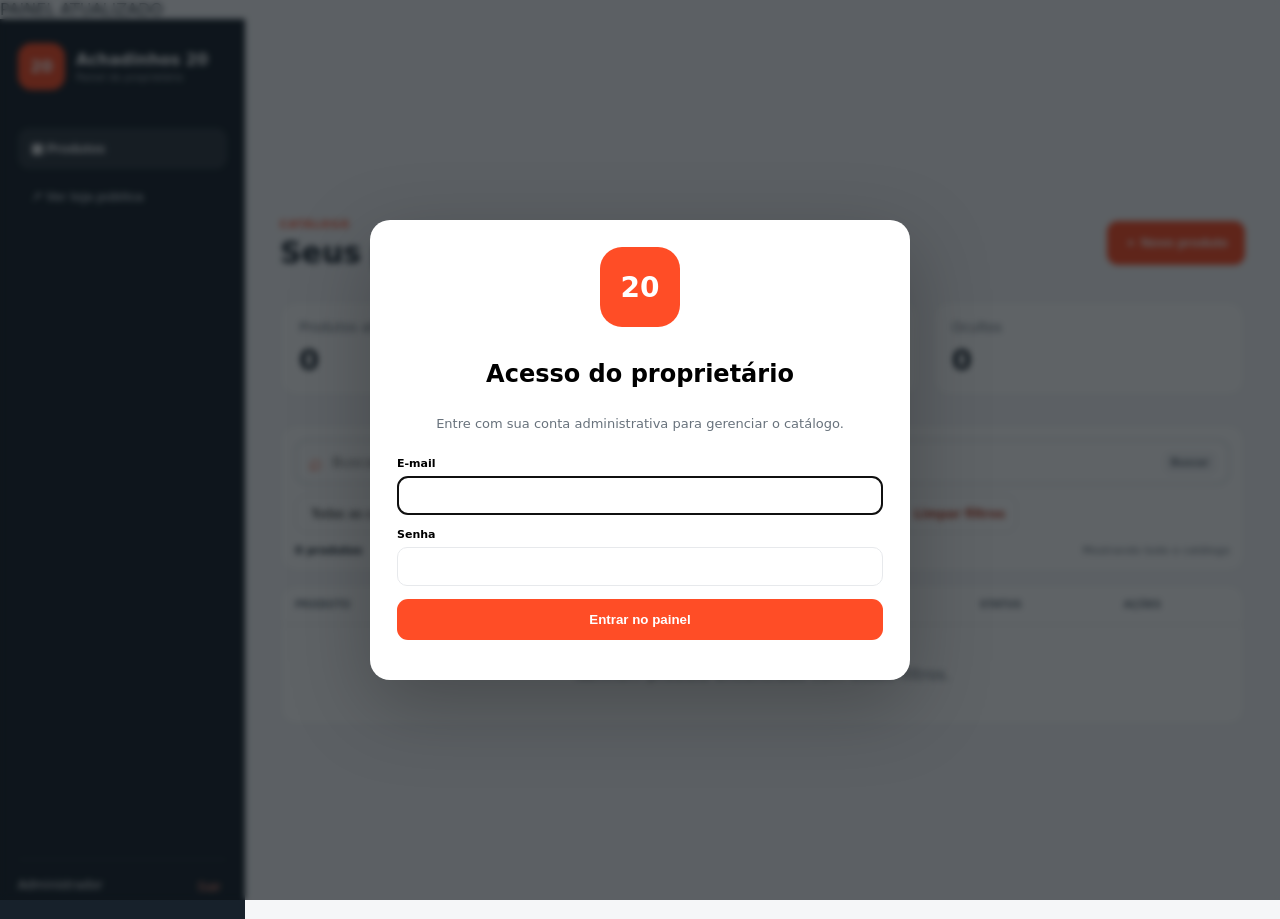
==== admin.html @ 892258c8 "Atualização da loja e paineldo painel painel" ====
<!doctype html><html lang="pt-BR"><head><meta charset="UTF-8"><meta name="viewport" content="width=device-width,initial-scale=1"><meta name="theme-color" content="#17212b"><title>Painel — Achadinhos 20</title><link rel="stylesheet" href="admin.css"><link rel="stylesheet" href="photo.css"></head><body><div class="version-badge">PAINEL ATUALIZADO</div>
<main class="shell"><aside><div class="owner-brand"><div class="logo-chip" aria-hidden="true">20</div><span><b>Achadinhos 20</b><small>Painel do proprietário</small></span></div><nav><button class="active">▦ Produtos</button><button id="viewStore">↗ Ver loja pública</button></nav><div class="owner"><span>Administrador</span><button id="logout">Sair</button></div></aside>
<section class="content"><header><div><small>CATÁLOGO</small><h1>Seus produtos</h1></div><button id="newProduct" class="primary">＋ Novo produto</button></header><div class="stats"><article><small>Produtos ativos</small><strong id="activeCount">0</strong></article><article><small>Até R$20</small><strong id="validCount">0</strong></article><article><small>Ocultos</small><strong id="hiddenCount">0</strong></article></div><section class="catalog-tools" aria-label="Localizar produtos"><div class="search-box"><span>⌕</span><input id="adminSearch" placeholder="Buscar por nome, categoria ou subcategoria..." autocomplete="off"><kbd>Buscar</kbd></div><div class="toolbar"><select id="adminCategory"><option value="">Todas as categorias</option></select><select id="adminStatus"><option value="">Todos os status</option><option value="active">Ativos</option><option value="hidden">Ocultos</option><option value="overprice">Acima de R$20</option></select><select id="adminReview"><option value="">Toda conferência</option><option value="pending">Precisam conferir</option><option value="today">Conferidos hoje</option></select><select id="adminSort"><option value="newest">Mais recentes</option><option value="az">Nome: A–Z</option><option value="price-low">Menor preço</option><option value="price-high">Maior preço</option></select><button id="clearAdminFilters" type="button">Limpar filtros</button></div><div class="filter-summary"><strong id="filteredCount">0 produtos</strong><span id="filterHint">Mostrando todo o catálogo</span></div></section><div class="table-wrap"><table><thead><tr><th>Produto</th><th>Categoria</th><th>Preço e conferência</th><th>Status</th><th>Ações</th></tr></thead><tbody id="productRows"></tbody></table><div id="adminEmpty" class="empty">Nenhum produto encontrado com esses filtros.</div></div></section></main>
<dialog id="loginDialog"><form class="login-card"><div class="login-logo" aria-hidden="true">20</div><h2>Acesso do proprietário</h2><p>Entre com sua conta administrativa para gerenciar o catálogo.</p><label>E-mail<input id="email" type="email" autocomplete="username" required></label><label>Senha<input id="password" type="password" autocomplete="current-password" required></label><button id="login" class="primary" type="submit">Entrar no painel</button><span id="loginError"></span></form></dialog>
<dialog id="productDialog"><form class="product-form"><div class="form-head"><div><small>PRODUTO</small><h2 id="formTitle">Novo produto</h2></div><button type="button" id="closeForm">×</button></div><input id="productId" type="hidden"><label>Nome<input id="name" required></label><div class="two"><label>Preço (R$)<input id="price" type="number" min="0.01" step="0.01" required></label><label>Categoria<select id="category" required></select></label></div><label>Subcategoria<input id="subcategory" required></label><label>Descrição do produto<textarea id="description" maxlength="1200" rows="4" placeholder="Explique para que serve, material, tamanho e principais vantagens."></textarea></label><label>Link de afiliado da Shopee<input id="affiliateUrl" type="url" required placeholder="Cole o link exclusivo deste produto"></label><input id="imageUrl" type="hidden"><input id="imageUrls" type="hidden"><input id="videoUrl" type="hidden"><label class="photo-picker">Fotos do produto<input id="imageFile" type="file" multiple accept="image/jpeg,image/png,image/webp"><span>📷 Escolher até 5 fotos</span></label><div id="imagePreviews" class="image-previews"></div><label class="photo-picker">Vídeo curto do produto<input id="videoFile" type="file" accept="video/mp4,video/webm"><span>🎥 Escolher 1 vídeo de até 20 MB</span></label><video id="videoPreview" class="video-preview" controls hidden></video><small class="media-note">A primeira foto será a capa mostrada na vitrine.</small><label class="toggle"><input id="active" type="checkbox" checked><span>Produto visível na loja</span></label><div class="warning" id="priceWarning" hidden>Produtos acima de R$20 serão ocultados automaticamente.</div><button class="primary" type="submit">Salvar produto</button></form></dialog>
<div id="toast"></div><link rel="stylesheet" href="admin-enhanced.css"><script src="config.js"></script><script src="admin.js"></script><script src="photo-upload.js"></script><script src="admin-enhanced.js"></script></body></html>
---- admin.css ----
:root{--orange:#ff4d26;--navy:#17212b;--muted:#68727c;--line:#e7e9ec;--bg:#f5f6f8}*{box-sizing:border-box}body{margin:0;background:var(--bg);color:var(--navy);font-family:Inter,system-ui,sans-serif}.shell{min-height:100vh;display:grid;grid-template-columns:245px 1fr}aside{background:var(--navy);color:white;padding:24px 18px;display:flex;flex-direction:column}.owner-brand{display:flex;align-items:center;gap:11px}.owner-brand img{width:47px;height:47px;border-radius:14px}.owner-brand span{display:flex;flex-direction:column}.owner-brand small{font-size:10px;color:#aab1b7;margin-top:3px}aside nav{display:flex;flex-direction:column;gap:7px;margin-top:38px}aside nav button{border:0;background:none;color:#aeb6bd;text-align:left;padding:13px;border-radius:11px;font-weight:700}aside nav button.active{background:rgba(255,255,255,.1);color:white}.owner{margin-top:auto;border-top:1px solid rgba(255,255,255,.12);padding-top:18px;display:flex;justify-content:space-between;font-size:12px}.owner button{color:#ff937b;background:none;border:0}.content{padding:35px;max-width:1250px;width:100%;margin:auto}.content header{display:flex;justify-content:space-between;align-items:center}.content header small,.form-head small{font-size:10px;color:var(--orange);font-weight:800;letter-spacing:1.4px}h1{margin:3px 0;font-size:30px}.primary{border:0;background:var(--orange);color:white;border-radius:11px;padding:13px 17px;font-weight:800;cursor:pointer}.stats{display:grid;grid-template-columns:repeat(3,1fr);gap:14px;margin:28px 0}.stats article{background:white;border:1px solid var(--line);border-radius:16px;padding:18px}.stats small{display:block;color:var(--muted)}.stats strong{display:block;font-size:29px;margin-top:8px}.toolbar{display:flex;gap:10px;margin-bottom:12px}.toolbar input,.toolbar select{background:white;border:1px solid var(--line);border-radius:11px;padding:12px}.toolbar input{flex:1}.table-wrap{background:white;border:1px solid var(--line);border-radius:16px;overflow:auto}table{width:100%;border-collapse:collapse;min-width:650px}th,td{text-align:left;padding:14px;border-bottom:1px solid var(--line);font-size:12px}th{color:var(--muted);font-size:10px;text-transform:uppercase}.product-cell{display:flex;align-items:center;gap:10px}.product-cell img{width:44px;height:44px;object-fit:cover;border-radius:9px;background:#f2f2f2}.status{padding:5px 8px;border-radius:100px;font-weight:800;font-size:10px}.status.on{background:#e8f7f0;color:#168758}.status.off{background:#f3f3f3;color:#777}.actions button{border:0;background:#f1f3f5;border-radius:8px;padding:7px;margin-right:4px}.empty{text-align:center;color:var(--muted);padding:40px}dialog{border:0;border-radius:20px;padding:0;max-width:540px;width:calc(100% - 25px);box-shadow:0 25px 80px rgba(0,0,0,.25)}dialog::backdrop{background:rgba(10,16,21,.65);backdrop-filter:blur(3px)}.login-card,.product-form{padding:27px;display:flex;flex-direction:column;gap:13px}.login-card img{width:80px;height:80px;border-radius:22px;margin:auto}.login-card{text-align:center}.login-card p{color:var(--muted);font-size:13px;margin-top:-5px}.login-card label,.product-form label{text-align:left;display:flex;flex-direction:column;gap:6px;font-size:11px;font-weight:800}.login-card input,.product-form input,.product-form select{border:1px solid var(--line);border-radius:10px;padding:12px;font:inherit}.login-card span{color:#c13d29;font-size:11px}.form-head{display:flex;justify-content:space-between}.form-head h2{margin:3px 0}.form-head button{border:0;background:none;font-size:28px}.two{display:grid;grid-template-columns:1fr 1fr;gap:10px}.toggle{flex-direction:row!important;align-items:center}.warning{background:#fff1df;color:#8a5411;padding:10px;border-radius:9px;font-size:11px}#toast{position:fixed;bottom:20px;left:50%;transform:translate(-50%,100px);background:var(--navy);color:#fff;padding:12px 18px;border-radius:10px;transition:.2s;font-size:12px}#toast.show{transform:translate(-50%,0)}@media(max-width:750px){.shell{display:block}aside{padding:13px 16px;display:flex;flex-direction:row;align-items:center}.owner-brand img{width:40px;height:40px}.owner-brand small,aside nav,.owner{display:none}.content{padding:20px 13px}.content header{align-items:end}.stats{gap:7px;margin:20px 0}.stats article{padding:13px}.stats strong{font-size:23px}.toolbar{flex-direction:column}.two{grid-template-columns:1fr}}
---- photo.css ----
.photo-picker input{display:none}.photo-picker span{border:1px dashed #ff9e88;background:#fff5f1;color:#cf3d1d;padding:15px;border-radius:11px;text-align:center;font-size:13px;cursor:pointer}.product-form textarea{border:1px solid var(--line);border-radius:10px;padding:12px;font:inherit;resize:vertical}.image-previews{display:grid;grid-template-columns:repeat(3,1fr);gap:8px}.image-previews img{width:100%;aspect-ratio:1;object-fit:cover;border-radius:10px;background:#f5f5f5;border:1px solid var(--line)}.video-preview{width:100%;max-height:260px;border-radius:12px;background:#111}.media-note{color:var(--muted);font-size:11px}.product-form button[type="submit"]:disabled{opacity:.65;cursor:wait;background:#7a8188}.logo-chip,.login-logo{display:grid;place-items:center;background:#ff4d26;color:#fff;font-weight:900}.logo-chip{width:47px;height:47px;border-radius:14px}.login-logo{width:80px;height:80px;border-radius:22px;margin:auto;font-size:28px}.reviewed-today{background:#eaf9f0}.reviewed-today td{border-bottom-color:#c9ead5}.review-state{margin-top:7px;padding:5px 8px;border-radius:8px;font-weight:800;width:max-content}.review-state.done{background:#c9f0d8;color:#08763b}.review-state.pending{background:#fff0dc;color:#96520b}.shop-link{display:inline-block;text-decoration:none;background:#fff0e9;color:#c83b19;border-radius:8px;padding:7px;margin:2px;font-weight:800}.actions button:disabled{background:#bfe8ce;color:#08763b}.needs-review{background:#fffdfa}
---- admin-enhanced.css ----
.catalog-tools{background:#fff;border:1px solid var(--line);border-radius:16px;padding:14px;margin-bottom:12px}.search-box{display:flex;align-items:center;gap:10px;border:2px solid #dfe3e7;border-radius:12px;padding:0 12px;background:#fff}.search-box:focus-within{border-color:var(--orange);box-shadow:0 0 0 3px rgba(255,77,38,.1)}.search-box span{font-size:22px;color:var(--orange)}.search-box input{flex:1;min-width:0;border:0;outline:0;padding:13px 0;font:inherit;font-size:14px}.search-box kbd{font:700 10px Inter,system-ui;background:#f2f3f5;color:var(--muted);padding:5px 7px;border-radius:6px}.catalog-tools .toolbar{display:flex;gap:8px;margin:10px 0 0;flex-wrap:wrap}.catalog-tools .toolbar select,.catalog-tools .toolbar button{background:#fff;border:1px solid var(--line);border-radius:10px;padding:10px 11px;font:inherit;font-size:12px}.catalog-tools .toolbar button{color:#b3361c;font-weight:800;cursor:pointer}.filter-summary{display:flex;justify-content:space-between;gap:10px;margin-top:11px;font-size:11px;color:var(--muted)}.filter-summary strong{color:var(--navy)}tr[hidden]{display:none}.matched-text{background:#fff1cc;border-radius:3px;padding:0 2px}@media(max-width:750px){.catalog-tools .toolbar{display:grid;grid-template-columns:1fr 1fr}.catalog-tools .toolbar button{grid-column:1/-1}.filter-summary{align-items:flex-start;flex-direction:column}.search-box kbd{display:none}}
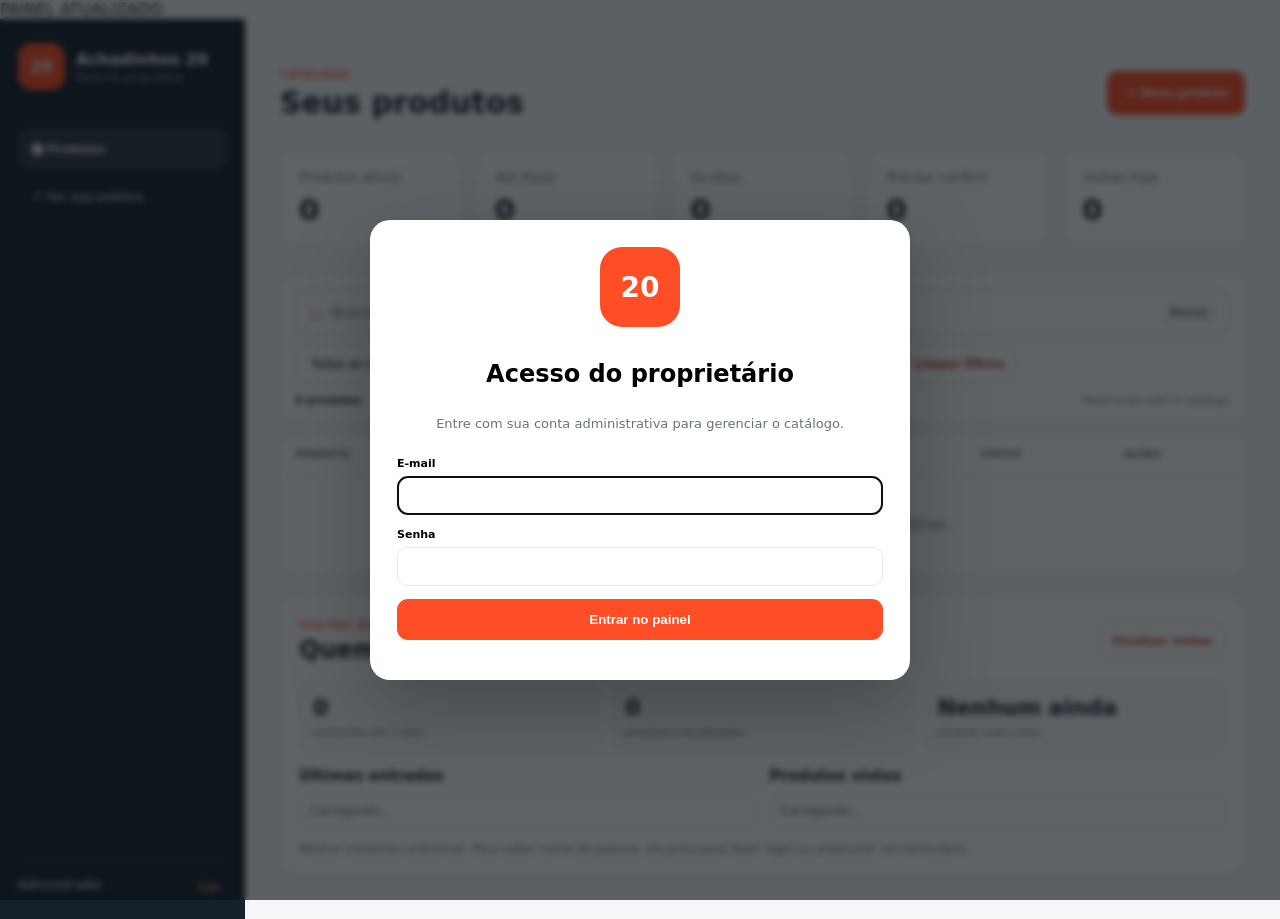
==== commit 4e0fbf80: "Add files via upload" ====
--- a/admin.html
+++ b/admin.html
@@ -1,6 +1,6 @@
 <!doctype html><html lang="pt-BR"><head><meta charset="UTF-8"><meta name="viewport" content="width=device-width,initial-scale=1"><meta name="theme-color" content="#17212b"><title>Painel — Achadinhos 20</title><link rel="stylesheet" href="admin.css"><link rel="stylesheet" href="photo.css"></head><body><div class="version-badge">PAINEL ATUALIZADO</div>
 <main class="shell"><aside><div class="owner-brand"><div class="logo-chip" aria-hidden="true">20</div><span><b>Achadinhos 20</b><small>Painel do proprietário</small></span></div><nav><button class="active">▦ Produtos</button><button id="viewStore">↗ Ver loja pública</button></nav><div class="owner"><span>Administrador</span><button id="logout">Sair</button></div></aside>
-<section class="content"><header><div><small>CATÁLOGO</small><h1>Seus produtos</h1></div><button id="newProduct" class="primary">＋ Novo produto</button></header><div class="stats"><article><small>Produtos ativos</small><strong id="activeCount">0</strong></article><article><small>Até R$20</small><strong id="validCount">0</strong></article><article><small>Ocultos</small><strong id="hiddenCount">0</strong></article></div><section class="catalog-tools" aria-label="Localizar produtos"><div class="search-box"><span>⌕</span><input id="adminSearch" placeholder="Buscar por nome, categoria ou subcategoria..." autocomplete="off"><kbd>Buscar</kbd></div><div class="toolbar"><select id="adminCategory"><option value="">Todas as categorias</option></select><select id="adminStatus"><option value="">Todos os status</option><option value="active">Ativos</option><option value="hidden">Ocultos</option><option value="overprice">Acima de R$20</option></select><select id="adminReview"><option value="">Toda conferência</option><option value="pending">Precisam conferir</option><option value="today">Conferidos hoje</option></select><select id="adminSort"><option value="newest">Mais recentes</option><option value="az">Nome: A–Z</option><option value="price-low">Menor preço</option><option value="price-high">Maior preço</option></select><button id="clearAdminFilters" type="button">Limpar filtros</button></div><div class="filter-summary"><strong id="filteredCount">0 produtos</strong><span id="filterHint">Mostrando todo o catálogo</span></div></section><div class="table-wrap"><table><thead><tr><th>Produto</th><th>Categoria</th><th>Preço e conferência</th><th>Status</th><th>Ações</th></tr></thead><tbody id="productRows"></tbody></table><div id="adminEmpty" class="empty">Nenhum produto encontrado com esses filtros.</div></div></section></main>
+<section class="content"><header><div><small>CATÁLOGO</small><h1>Seus produtos</h1></div><button id="newProduct" class="primary">＋ Novo produto</button></header><div class="stats"><article><small>Produtos ativos</small><strong id="activeCount">0</strong></article><article><small>Até R$20</small><strong id="validCount">0</strong></article><article><small>Ocultos</small><strong id="hiddenCount">0</strong></article><article><small>Precisa conferir</small><strong id="pendingReviewCount">0</strong></article><article><small>Visitas hoje</small><strong id="todayVisitCount">0</strong></article></div><section class="catalog-tools" aria-label="Localizar produtos"><div class="search-box"><span>⌕</span><input id="adminSearch" placeholder="Buscar por nome, categoria ou subcategoria..." autocomplete="off"><kbd>Buscar</kbd></div><div class="toolbar"><select id="adminCategory"><option value="">Todas as categorias</option></select><select id="adminStatus"><option value="">Todos os status</option><option value="active">Ativos</option><option value="hidden">Ocultos</option><option value="overprice">Acima de R$20</option></select><select id="adminReview"><option value="">Toda conferência</option><option value="pending">Precisam conferir</option><option value="today">Conferidos hoje</option></select><select id="adminSort"><option value="newest">Mais recentes</option><option value="az">Nome: A–Z</option><option value="price-low">Menor preço</option><option value="price-high">Maior preço</option></select><button id="clearAdminFilters" type="button">Limpar filtros</button></div><div class="filter-summary"><strong id="filteredCount">0 produtos</strong><span id="filterHint">Mostrando todo o catálogo</span></div></section><div class="table-wrap"><table><thead><tr><th>Produto</th><th>Categoria</th><th>Preço e conferência</th><th>Status</th><th>Ações</th></tr></thead><tbody id="productRows"></tbody></table><div id="adminEmpty" class="empty">Nenhum produto encontrado com esses filtros.</div></div><section class="visits-panel" aria-label="Visitas da loja"><div class="visits-head"><div><small>VISITAS DA LOJA</small><h2>Quem entrou e o que viu</h2></div><button id="reloadVisits" type="button">Atualizar visitas</button></div><div class="visit-grid"><article><strong id="weekVisitCount">0</strong><span>visitantes em 7 dias</span></article><article><strong id="productViewCount">0</strong><span>produtos visualizados</span></article><article><strong id="topViewedProduct">Nenhum ainda</strong><span>produto mais visto</span></article></div><div class="visit-lists"><div><h3>Últimas entradas</h3><ul id="visitorRows"><li>Carregando...</li></ul></div><div><h3>Produtos vistos</h3><ul id="viewedRows"><li>Carregando...</li></ul></div></div><p id="visitorNotice">Mostra visitantes anônimos. Para saber nome da pessoa, ela precisaria fazer login ou preencher um formulário.</p></section></section></main>
 <dialog id="loginDialog"><form class="login-card"><div class="login-logo" aria-hidden="true">20</div><h2>Acesso do proprietário</h2><p>Entre com sua conta administrativa para gerenciar o catálogo.</p><label>E-mail<input id="email" type="email" autocomplete="username" required></label><label>Senha<input id="password" type="password" autocomplete="current-password" required></label><button id="login" class="primary" type="submit">Entrar no painel</button><span id="loginError"></span></form></dialog>
 <dialog id="productDialog"><form class="product-form"><div class="form-head"><div><small>PRODUTO</small><h2 id="formTitle">Novo produto</h2></div><button type="button" id="closeForm">×</button></div><input id="productId" type="hidden"><label>Nome<input id="name" required></label><div class="two"><label>Preço (R$)<input id="price" type="number" min="0.01" step="0.01" required></label><label>Categoria<select id="category" required></select></label></div><label>Subcategoria<input id="subcategory" required></label><label>Descrição do produto<textarea id="description" maxlength="1200" rows="4" placeholder="Explique para que serve, material, tamanho e principais vantagens."></textarea></label><label>Link de afiliado da Shopee<input id="affiliateUrl" type="url" required placeholder="Cole o link exclusivo deste produto"></label><input id="imageUrl" type="hidden"><input id="imageUrls" type="hidden"><input id="videoUrl" type="hidden"><label class="photo-picker">Fotos do produto<input id="imageFile" type="file" multiple accept="image/jpeg,image/png,image/webp"><span>📷 Escolher até 5 fotos</span></label><div id="imagePreviews" class="image-previews"></div><label class="photo-picker">Vídeo curto do produto<input id="videoFile" type="file" accept="video/mp4,video/webm"><span>🎥 Escolher 1 vídeo de até 20 MB</span></label><video id="videoPreview" class="video-preview" controls hidden></video><small class="media-note">A primeira foto será a capa mostrada na vitrine.</small><label class="toggle"><input id="active" type="checkbox" checked><span>Produto visível na loja</span></label><div class="warning" id="priceWarning" hidden>Produtos acima de R$20 serão ocultados automaticamente.</div><button class="primary" type="submit">Salvar produto</button></form></dialog>
 <div id="toast"></div><link rel="stylesheet" href="admin-enhanced.css"><script src="config.js"></script><script src="admin.js"></script><script src="photo-upload.js"></script><script src="admin-enhanced.js"></script></body></html>
--- a/admin-enhanced.css
+++ b/admin-enhanced.css
@@ -1 +1 @@
-.catalog-tools{background:#fff;border:1px solid var(--line);border-radius:16px;padding:14px;margin-bottom:12px}.search-box{display:flex;align-items:center;gap:10px;border:2px solid #dfe3e7;border-radius:12px;padding:0 12px;background:#fff}.search-box:focus-within{border-color:var(--orange);box-shadow:0 0 0 3px rgba(255,77,38,.1)}.search-box span{font-size:22px;color:var(--orange)}.search-box input{flex:1;min-width:0;border:0;outline:0;padding:13px 0;font:inherit;font-size:14px}.search-box kbd{font:700 10px Inter,system-ui;background:#f2f3f5;color:var(--muted);padding:5px 7px;border-radius:6px}.catalog-tools .toolbar{display:flex;gap:8px;margin:10px 0 0;flex-wrap:wrap}.catalog-tools .toolbar select,.catalog-tools .toolbar button{background:#fff;border:1px solid var(--line);border-radius:10px;padding:10px 11px;font:inherit;font-size:12px}.catalog-tools .toolbar button{color:#b3361c;font-weight:800;cursor:pointer}.filter-summary{display:flex;justify-content:space-between;gap:10px;margin-top:11px;font-size:11px;color:var(--muted)}.filter-summary strong{color:var(--navy)}tr[hidden]{display:none}.matched-text{background:#fff1cc;border-radius:3px;padding:0 2px}@media(max-width:750px){.catalog-tools .toolbar{display:grid;grid-template-columns:1fr 1fr}.catalog-tools .toolbar button{grid-column:1/-1}.filter-summary{align-items:flex-start;flex-direction:column}.search-box kbd{display:none}}
+.catalog-tools{background:#fff;border:1px solid var(--line);border-radius:16px;padding:14px;margin-bottom:12px}.search-box{display:flex;align-items:center;gap:10px;border:2px solid #dfe3e7;border-radius:12px;padding:0 12px;background:#fff}.search-box:focus-within{border-color:var(--orange);box-shadow:0 0 0 3px rgba(255,77,38,.1)}.search-box span{font-size:22px;color:var(--orange)}.search-box input{flex:1;min-width:0;border:0;outline:0;padding:13px 0;font:inherit;font-size:14px}.search-box kbd{font:700 10px Inter,system-ui;background:#f2f3f5;color:var(--muted);padding:5px 7px;border-radius:6px}.catalog-tools .toolbar{display:flex;gap:8px;margin:10px 0 0;flex-wrap:wrap}.catalog-tools .toolbar select,.catalog-tools .toolbar button{background:#fff;border:1px solid var(--line);border-radius:10px;padding:10px 11px;font:inherit;font-size:12px}.catalog-tools .toolbar button{color:#b3361c;font-weight:800;cursor:pointer}.filter-summary{display:flex;justify-content:space-between;gap:10px;margin-top:11px;font-size:11px;color:var(--muted)}.filter-summary strong{color:var(--navy)}tr[hidden]{display:none}.matched-text{background:#fff1cc;border-radius:3px;padding:0 2px}.stats{grid-template-columns:repeat(5,1fr)}.review-actions{display:flex;gap:6px;flex-wrap:wrap;margin-top:6px}.review-actions button,.actions .price-change{font-weight:800}.actions .price-ok{background:#e7f8ef;color:#08763b}.actions .price-change{background:#fff0e9;color:#bd381b}.visits-panel{margin-top:20px;background:#fff;border:1px solid var(--line);border-radius:18px;padding:18px}.visits-head{display:flex;align-items:center;justify-content:space-between;gap:12px;margin-bottom:14px}.visits-head small{font-size:10px;color:var(--orange);font-weight:900;letter-spacing:1.4px}.visits-head h2{margin:3px 0;font-size:24px}.visits-head button{border:1px solid var(--line);background:#fff;border-radius:10px;padding:10px 12px;font-weight:800;color:#bd381b}.visit-grid{display:grid;grid-template-columns:repeat(3,1fr);gap:10px;margin-bottom:14px}.visit-grid article{background:#f7f8fa;border:1px solid var(--line);border-radius:14px;padding:13px}.visit-grid strong{display:block;font-size:22px;line-height:1.2}.visit-grid span{display:block;color:var(--muted);font-size:11px;margin-top:4px}.visit-lists{display:grid;grid-template-columns:1fr 1fr;gap:14px}.visit-lists h3{font-size:15px;margin:0 0 8px}.visit-lists ul{list-style:none;margin:0;padding:0;display:grid;gap:7px}.visit-lists li{border:1px solid var(--line);border-radius:12px;padding:10px;font-size:12px;color:#4f5a64}.visit-lists b{color:var(--navy)}.visit-lists small{display:block;color:var(--muted);margin-top:3px}#visitorNotice{margin:13px 0 0;color:var(--muted);font-size:12px}@media(max-width:950px){.stats{grid-template-columns:repeat(3,1fr)}.visit-grid,.visit-lists{grid-template-columns:1fr}}@media(max-width:750px){.catalog-tools .toolbar{display:grid;grid-template-columns:1fr 1fr}.catalog-tools .toolbar button{grid-column:1/-1}.filter-summary{align-items:flex-start;flex-direction:column}.search-box kbd{display:none}.stats{grid-template-columns:repeat(2,1fr)}.visits-panel{padding:14px}.visits-head{align-items:flex-start;flex-direction:column}.visits-head h2{font-size:21px}}
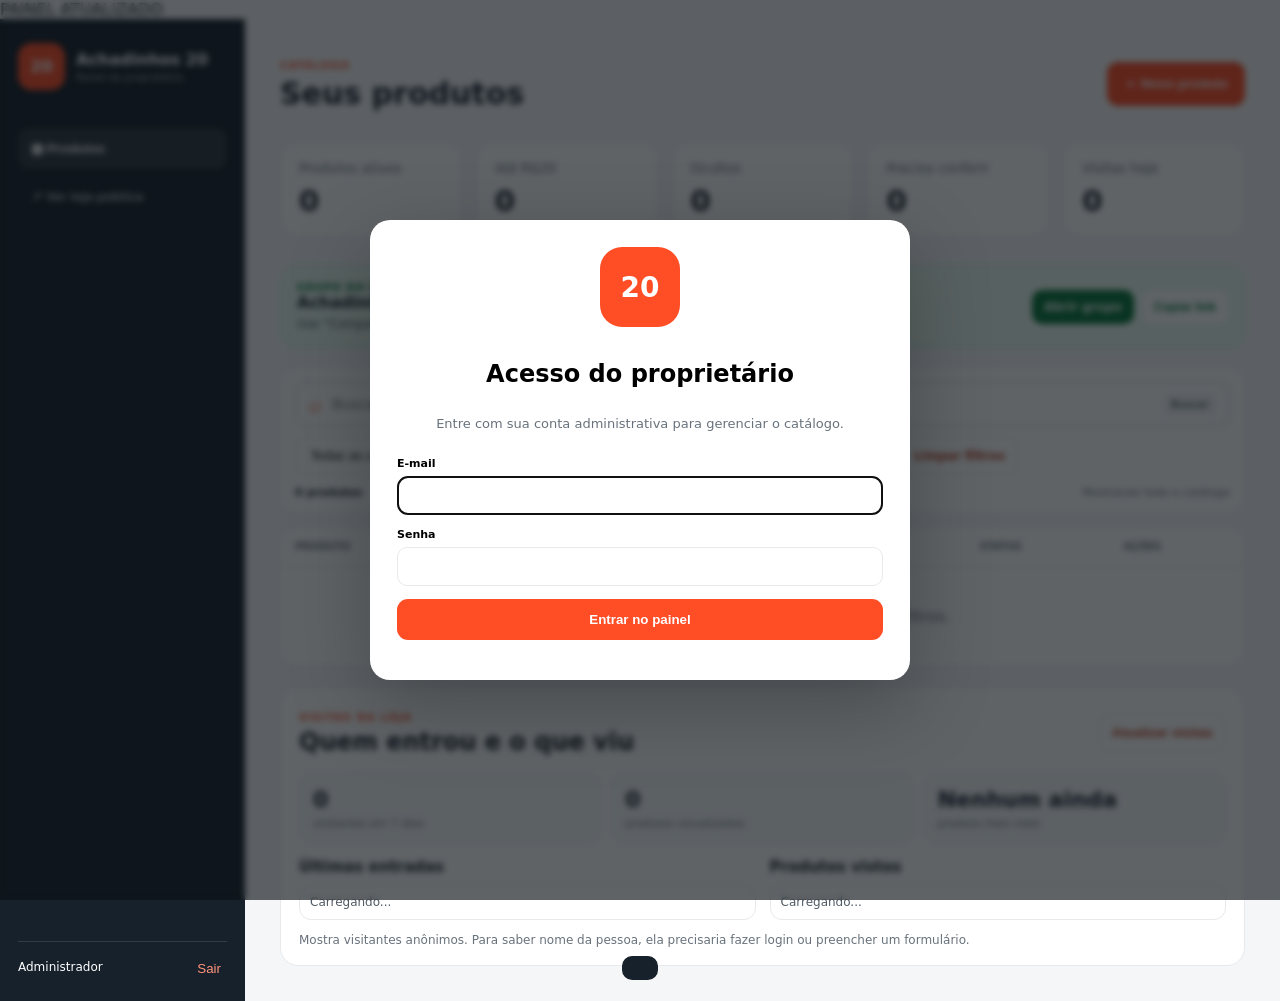
==== commit e7dfe715: "Add files via upload" ====
--- a/admin.html
+++ b/admin.html
@@ -1,6 +1,6 @@
 <!doctype html><html lang="pt-BR"><head><meta charset="UTF-8"><meta name="viewport" content="width=device-width,initial-scale=1"><meta name="theme-color" content="#17212b"><title>Painel — Achadinhos 20</title><link rel="stylesheet" href="admin.css"><link rel="stylesheet" href="photo.css"></head><body><div class="version-badge">PAINEL ATUALIZADO</div>
 <main class="shell"><aside><div class="owner-brand"><div class="logo-chip" aria-hidden="true">20</div><span><b>Achadinhos 20</b><small>Painel do proprietário</small></span></div><nav><button class="active">▦ Produtos</button><button id="viewStore">↗ Ver loja pública</button></nav><div class="owner"><span>Administrador</span><button id="logout">Sair</button></div></aside>
-<section class="content"><header><div><small>CATÁLOGO</small><h1>Seus produtos</h1></div><button id="newProduct" class="primary">＋ Novo produto</button></header><div class="stats"><article><small>Produtos ativos</small><strong id="activeCount">0</strong></article><article><small>Até R$20</small><strong id="validCount">0</strong></article><article><small>Ocultos</small><strong id="hiddenCount">0</strong></article><article><small>Precisa conferir</small><strong id="pendingReviewCount">0</strong></article><article><small>Visitas hoje</small><strong id="todayVisitCount">0</strong></article></div><section class="catalog-tools" aria-label="Localizar produtos"><div class="search-box"><span>⌕</span><input id="adminSearch" placeholder="Buscar por nome, categoria ou subcategoria..." autocomplete="off"><kbd>Buscar</kbd></div><div class="toolbar"><select id="adminCategory"><option value="">Todas as categorias</option></select><select id="adminStatus"><option value="">Todos os status</option><option value="active">Ativos</option><option value="hidden">Ocultos</option><option value="overprice">Acima de R$20</option></select><select id="adminReview"><option value="">Toda conferência</option><option value="pending">Precisam conferir</option><option value="today">Conferidos hoje</option></select><select id="adminSort"><option value="newest">Mais recentes</option><option value="az">Nome: A–Z</option><option value="price-low">Menor preço</option><option value="price-high">Maior preço</option></select><button id="clearAdminFilters" type="button">Limpar filtros</button></div><div class="filter-summary"><strong id="filteredCount">0 produtos</strong><span id="filterHint">Mostrando todo o catálogo</span></div></section><div class="table-wrap"><table><thead><tr><th>Produto</th><th>Categoria</th><th>Preço e conferência</th><th>Status</th><th>Ações</th></tr></thead><tbody id="productRows"></tbody></table><div id="adminEmpty" class="empty">Nenhum produto encontrado com esses filtros.</div></div><section class="visits-panel" aria-label="Visitas da loja"><div class="visits-head"><div><small>VISITAS DA LOJA</small><h2>Quem entrou e o que viu</h2></div><button id="reloadVisits" type="button">Atualizar visitas</button></div><div class="visit-grid"><article><strong id="weekVisitCount">0</strong><span>visitantes em 7 dias</span></article><article><strong id="productViewCount">0</strong><span>produtos visualizados</span></article><article><strong id="topViewedProduct">Nenhum ainda</strong><span>produto mais visto</span></article></div><div class="visit-lists"><div><h3>Últimas entradas</h3><ul id="visitorRows"><li>Carregando...</li></ul></div><div><h3>Produtos vistos</h3><ul id="viewedRows"><li>Carregando...</li></ul></div></div><p id="visitorNotice">Mostra visitantes anônimos. Para saber nome da pessoa, ela precisaria fazer login ou preencher um formulário.</p></section></section></main>
+<section class="content"><header><div><small>CATÁLOGO</small><h1>Seus produtos</h1></div><button id="newProduct" class="primary">＋ Novo produto</button></header><div class="stats"><article><small>Produtos ativos</small><strong id="activeCount">0</strong></article><article><small>Até R$20</small><strong id="validCount">0</strong></article><article><small>Ocultos</small><strong id="hiddenCount">0</strong></article><article><small>Precisa conferir</small><strong id="pendingReviewCount">0</strong></article><article><small>Visitas hoje</small><strong id="todayVisitCount">0</strong></article></div><section class="whatsapp-panel"><div><small>GRUPO DO WHATSAPP</small><b>Achadinhos até R$20</b><p>Use “Compartilhar ZAP” em cada produto para mandar a mensagem pronta.</p></div><div class="whatsapp-actions"><a href="https://chat.whatsapp.com/IfJcfvUb3qGGsMD5A3uDuQ" target="_blank" rel="noopener">Abrir grupo</a><button id="copyGroupLink" type="button">Copiar link</button></div></section><section class="catalog-tools" aria-label="Localizar produtos"><div class="search-box"><span>⌕</span><input id="adminSearch" placeholder="Buscar por nome, categoria ou subcategoria..." autocomplete="off"><kbd>Buscar</kbd></div><div class="toolbar"><select id="adminCategory"><option value="">Todas as categorias</option></select><select id="adminStatus"><option value="">Todos os status</option><option value="active">Ativos</option><option value="hidden">Ocultos</option><option value="overprice">Acima de R$20</option></select><select id="adminReview"><option value="">Toda conferência</option><option value="pending">Precisam conferir</option><option value="today">Conferidos hoje</option></select><select id="adminSort"><option value="newest">Mais recentes</option><option value="az">Nome: A–Z</option><option value="price-low">Menor preço</option><option value="price-high">Maior preço</option></select><button id="clearAdminFilters" type="button">Limpar filtros</button></div><div class="filter-summary"><strong id="filteredCount">0 produtos</strong><span id="filterHint">Mostrando todo o catálogo</span></div></section><div class="table-wrap"><table><thead><tr><th>Produto</th><th>Categoria</th><th>Preço e conferência</th><th>Status</th><th>Ações</th></tr></thead><tbody id="productRows"></tbody></table><div id="adminEmpty" class="empty">Nenhum produto encontrado com esses filtros.</div></div><section class="visits-panel" aria-label="Visitas da loja"><div class="visits-head"><div><small>VISITAS DA LOJA</small><h2>Quem entrou e o que viu</h2></div><button id="reloadVisits" type="button">Atualizar visitas</button></div><div class="visit-grid"><article><strong id="weekVisitCount">0</strong><span>visitantes em 7 dias</span></article><article><strong id="productViewCount">0</strong><span>produtos visualizados</span></article><article><strong id="topViewedProduct">Nenhum ainda</strong><span>produto mais visto</span></article></div><div class="visit-lists"><div><h3>Últimas entradas</h3><ul id="visitorRows"><li>Carregando...</li></ul></div><div><h3>Produtos vistos</h3><ul id="viewedRows"><li>Carregando...</li></ul></div></div><p id="visitorNotice">Mostra visitantes anônimos. Para saber nome da pessoa, ela precisaria fazer login ou preencher um formulário.</p></section></section></main>
 <dialog id="loginDialog"><form class="login-card"><div class="login-logo" aria-hidden="true">20</div><h2>Acesso do proprietário</h2><p>Entre com sua conta administrativa para gerenciar o catálogo.</p><label>E-mail<input id="email" type="email" autocomplete="username" required></label><label>Senha<input id="password" type="password" autocomplete="current-password" required></label><button id="login" class="primary" type="submit">Entrar no painel</button><span id="loginError"></span></form></dialog>
 <dialog id="productDialog"><form class="product-form"><div class="form-head"><div><small>PRODUTO</small><h2 id="formTitle">Novo produto</h2></div><button type="button" id="closeForm">×</button></div><input id="productId" type="hidden"><label>Nome<input id="name" required></label><div class="two"><label>Preço (R$)<input id="price" type="number" min="0.01" step="0.01" required></label><label>Categoria<select id="category" required></select></label></div><label>Subcategoria<input id="subcategory" required></label><label>Descrição do produto<textarea id="description" maxlength="1200" rows="4" placeholder="Explique para que serve, material, tamanho e principais vantagens."></textarea></label><label>Link de afiliado da Shopee<input id="affiliateUrl" type="url" required placeholder="Cole o link exclusivo deste produto"></label><input id="imageUrl" type="hidden"><input id="imageUrls" type="hidden"><input id="videoUrl" type="hidden"><label class="photo-picker">Fotos do produto<input id="imageFile" type="file" multiple accept="image/jpeg,image/png,image/webp"><span>📷 Escolher até 5 fotos</span></label><div id="imagePreviews" class="image-previews"></div><label class="photo-picker">Vídeo curto do produto<input id="videoFile" type="file" accept="video/mp4,video/webm"><span>🎥 Escolher 1 vídeo de até 20 MB</span></label><video id="videoPreview" class="video-preview" controls hidden></video><small class="media-note">A primeira foto será a capa mostrada na vitrine.</small><label class="toggle"><input id="active" type="checkbox" checked><span>Produto visível na loja</span></label><div class="warning" id="priceWarning" hidden>Produtos acima de R$20 serão ocultados automaticamente.</div><button class="primary" type="submit">Salvar produto</button></form></dialog>
 <div id="toast"></div><link rel="stylesheet" href="admin-enhanced.css"><script src="config.js"></script><script src="admin.js"></script><script src="photo-upload.js"></script><script src="admin-enhanced.js"></script></body></html>
--- a/admin-enhanced.css
+++ b/admin-enhanced.css
@@ -1 +1,2 @@
 .catalog-tools{background:#fff;border:1px solid var(--line);border-radius:16px;padding:14px;margin-bottom:12px}.search-box{display:flex;align-items:center;gap:10px;border:2px solid #dfe3e7;border-radius:12px;padding:0 12px;background:#fff}.search-box:focus-within{border-color:var(--orange);box-shadow:0 0 0 3px rgba(255,77,38,.1)}.search-box span{font-size:22px;color:var(--orange)}.search-box input{flex:1;min-width:0;border:0;outline:0;padding:13px 0;font:inherit;font-size:14px}.search-box kbd{font:700 10px Inter,system-ui;background:#f2f3f5;color:var(--muted);padding:5px 7px;border-radius:6px}.catalog-tools .toolbar{display:flex;gap:8px;margin:10px 0 0;flex-wrap:wrap}.catalog-tools .toolbar select,.catalog-tools .toolbar button{background:#fff;border:1px solid var(--line);border-radius:10px;padding:10px 11px;font:inherit;font-size:12px}.catalog-tools .toolbar button{color:#b3361c;font-weight:800;cursor:pointer}.filter-summary{display:flex;justify-content:space-between;gap:10px;margin-top:11px;font-size:11px;color:var(--muted)}.filter-summary strong{color:var(--navy)}tr[hidden]{display:none}.matched-text{background:#fff1cc;border-radius:3px;padding:0 2px}.stats{grid-template-columns:repeat(5,1fr)}.review-actions{display:flex;gap:6px;flex-wrap:wrap;margin-top:6px}.review-actions button,.actions .price-change{font-weight:800}.actions .price-ok{background:#e7f8ef;color:#08763b}.actions .price-change{background:#fff0e9;color:#bd381b}.visits-panel{margin-top:20px;background:#fff;border:1px solid var(--line);border-radius:18px;padding:18px}.visits-head{display:flex;align-items:center;justify-content:space-between;gap:12px;margin-bottom:14px}.visits-head small{font-size:10px;color:var(--orange);font-weight:900;letter-spacing:1.4px}.visits-head h2{margin:3px 0;font-size:24px}.visits-head button{border:1px solid var(--line);background:#fff;border-radius:10px;padding:10px 12px;font-weight:800;color:#bd381b}.visit-grid{display:grid;grid-template-columns:repeat(3,1fr);gap:10px;margin-bottom:14px}.visit-grid article{background:#f7f8fa;border:1px solid var(--line);border-radius:14px;padding:13px}.visit-grid strong{display:block;font-size:22px;line-height:1.2}.visit-grid span{display:block;color:var(--muted);font-size:11px;margin-top:4px}.visit-lists{display:grid;grid-template-columns:1fr 1fr;gap:14px}.visit-lists h3{font-size:15px;margin:0 0 8px}.visit-lists ul{list-style:none;margin:0;padding:0;display:grid;gap:7px}.visit-lists li{border:1px solid var(--line);border-radius:12px;padding:10px;font-size:12px;color:#4f5a64}.visit-lists b{color:var(--navy)}.visit-lists small{display:block;color:var(--muted);margin-top:3px}#visitorNotice{margin:13px 0 0;color:var(--muted);font-size:12px}@media(max-width:950px){.stats{grid-template-columns:repeat(3,1fr)}.visit-grid,.visit-lists{grid-template-columns:1fr}}@media(max-width:750px){.catalog-tools .toolbar{display:grid;grid-template-columns:1fr 1fr}.catalog-tools .toolbar button{grid-column:1/-1}.filter-summary{align-items:flex-start;flex-direction:column}.search-box kbd{display:none}.stats{grid-template-columns:repeat(2,1fr)}.visits-panel{padding:14px}.visits-head{align-items:flex-start;flex-direction:column}.visits-head h2{font-size:21px}}
+.whatsapp-panel{display:flex;justify-content:space-between;gap:14px;align-items:center;background:#eaf9f0;border:1px solid #c9ead5;border-radius:16px;padding:16px;margin:0 0 18px}.whatsapp-panel small{display:block;color:#08763b;font-size:10px;font-weight:900;letter-spacing:1px}.whatsapp-panel p{margin:5px 0 0;color:#46515b;font-size:12px}.whatsapp-actions{display:flex;gap:8px;flex-wrap:wrap}.whatsapp-actions a,.whatsapp-actions button{border:0;border-radius:10px;padding:10px 12px;font-weight:900;text-decoration:none;font-size:12px}.whatsapp-actions a{background:#08763b;color:#fff}.whatsapp-actions button{background:#fff;color:#08763b}.actions .share-whatsapp{background:#e7f8ef;color:#08763b;font-weight:900}.actions .copy-share{background:#f1f3f5;color:#17212b}@media(max-width:750px){.whatsapp-panel{align-items:stretch;flex-direction:column}.whatsapp-actions a,.whatsapp-actions button{text-align:center;flex:1}}
